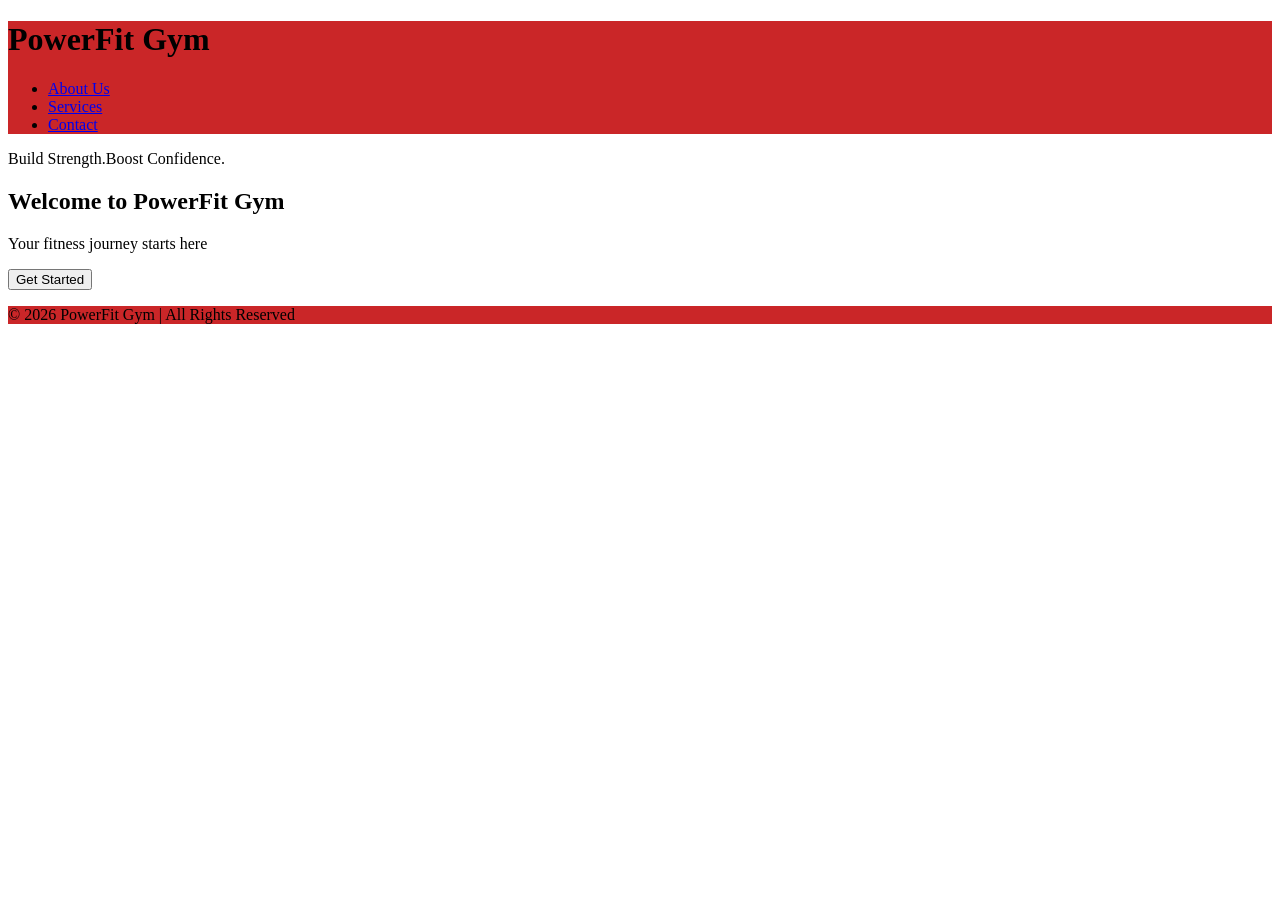
==== index.html @ 07870d07 "doc(index page): writing comment for H1 tag" ====
<!DOCTYPE html>
<html lang="en-US">
<head>
    <meta charset="UTF-8">
    <meta name="viewport" content="width=device-width, initial-scale=1.0">
    <title>Powerfit Gym</title>
    <link rel="stylesheet" href="assets/css/style.css">
</head>
<body>
    <header>
        <h1>PowerFit Gym</h1> <!--Using H1 in the home page because the others texts are subtitles or hero titles-->
        <nav>
            <ul>
                <li><a href="about.html">About Us</a></li>
                <li><a href="services.html">Services</a></li>
                <li><a href="contact.html">Contact</a></li>
            </ul>
        </nav>
    </header>
    <main>
        <p>Build Strength.Boost Confidence.</p>
        <section>
            <h2>Welcome to PowerFit Gym</h2>
            <p>Your fitness journey starts here</p>
            <button type="button">Get Started</button>
        </section>
    </main>
    <footer>
        <p>© 2026 PowerFit Gym | All Rights Reserved</p>
    </footer>
</body>
</html>
---- assets/css/style.css ----
header {
    background-color: #ca2628;
}

footer {
    background-color: #ca2628;
}
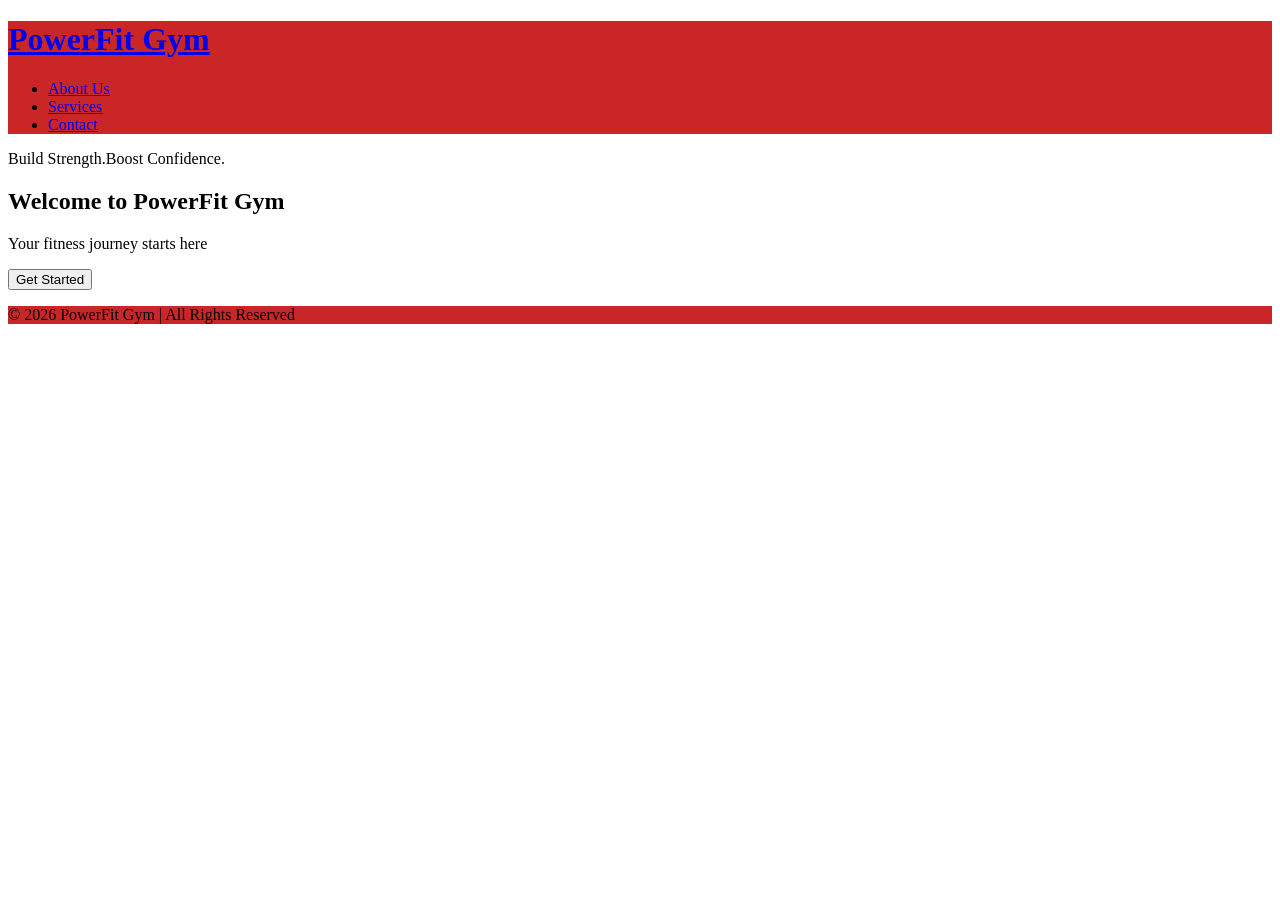
==== commit fd230188: "fix(header): added tag a for the gym's name, allowing to navigate to home page" ====
--- a/index.html
+++ b/index.html
@@ -8,7 +8,7 @@
 </head>
 <body>
     <header>
-        <h1>PowerFit Gym</h1> <!--Using H1 in the home page because the others texts are subtitles or hero titles-->
+        <h1><a href="index.html">PowerFit Gym</a></h1> <!--Using H1 in the home page because the others texts are subtitles or hero titles-->
         <nav>
             <ul>
                 <li><a href="about.html">About Us</a></li>
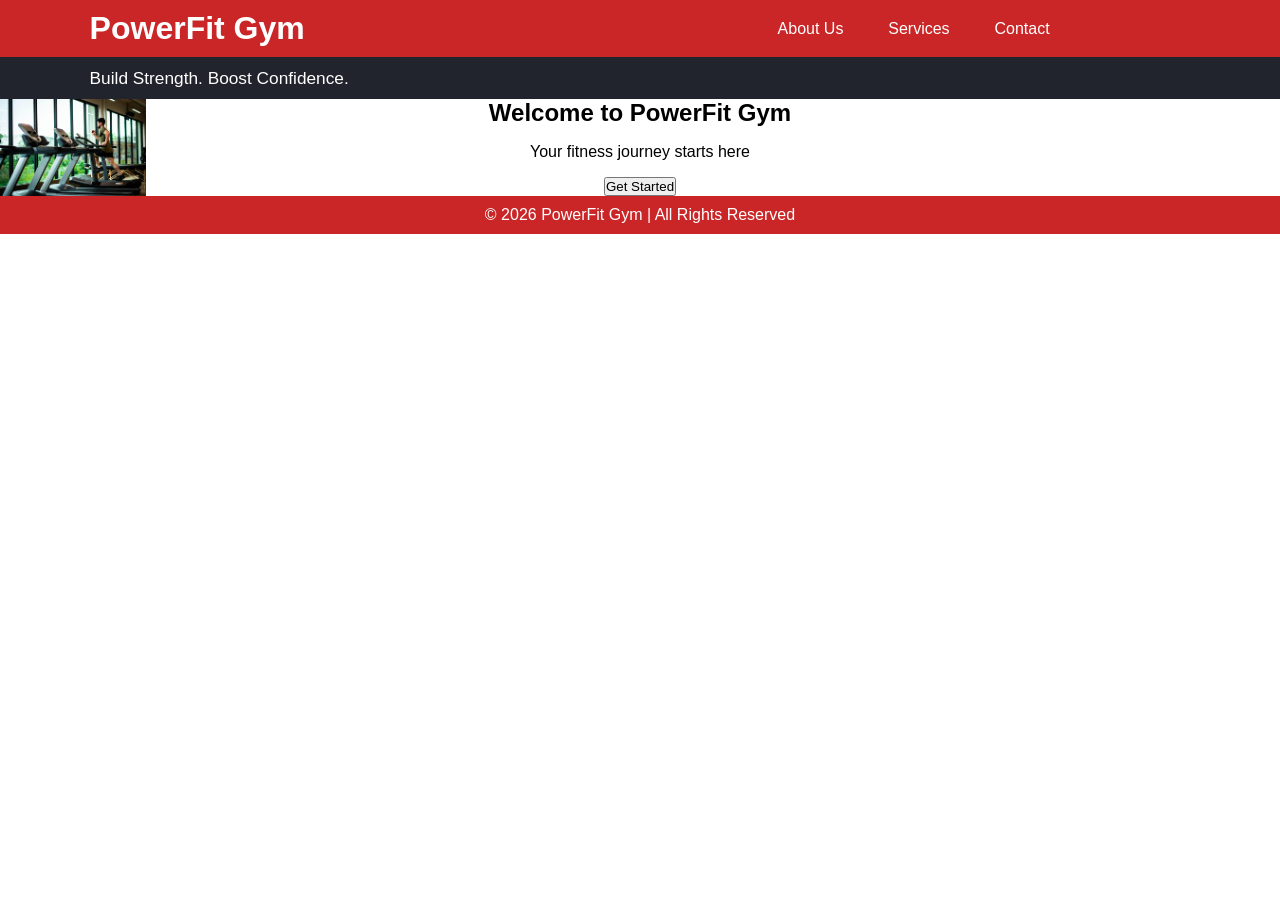
==== commit 6bb0aaa8: "wip(css): main section home page" ====
--- a/index.html
+++ b/index.html
@@ -18,7 +18,7 @@
         </nav>
     </header>
     <main>
-        <p>Build Strength.Boost Confidence.</p>
+        <p>Build Strength. Boost Confidence.</p>
         <section>
             <h2>Welcome to PowerFit Gym</h2>
             <p>Your fitness journey starts here</p>
--- a/assets/css/style.css
+++ b/assets/css/style.css
@@ -1,9 +1,72 @@
-
+* {
+    margin: 0;
+    padding: 0;
+    font-family: 'Arial', 'Verdana', 'Tahoma';
+}
 
 header {
     background-color: #ca2628;
+    color: rgb(255,255,255);
+
+    display: flex;
+    align-items: center;
+    justify-content: space-between;
+    padding: 0.8% 18% 0.8% 7%;
+
 }
+
+nav {
+    width: 17rem;
+}
+
+nav ul {
+    display: flex;
+    justify-content: space-between;
+}
+
+
+main p:first-child {
+    padding: 0.8% 0% 0.8% 7%;
+    background-color: #21242d;
+    color: #ffff;
+    font-size: 1.08rem;
+}
+
+main section {
+    display: flex;
+    flex-direction: column;
+    align-items: center;
+    justify-content: center;
+    gap: 1rem;
+
+    background-image: url('../images/background-gym.jpg');
+    background-size:contain;
+    background-repeat: no-repeat;
+
+    max-height: 3265px;
+}
+
 
 footer {
     background-color: #ca2628;
-}+    color: rgb(255,255,255);
+}
+
+
+footer p {
+    text-align: center;
+    padding: 0.8% 0% 0.8% 0%;
+}
+ul {
+    list-style: none;
+}
+
+a {
+    text-decoration: none;
+    color: inherit;
+}
+
+span a {
+    font-size: 2.5rem;
+}
+
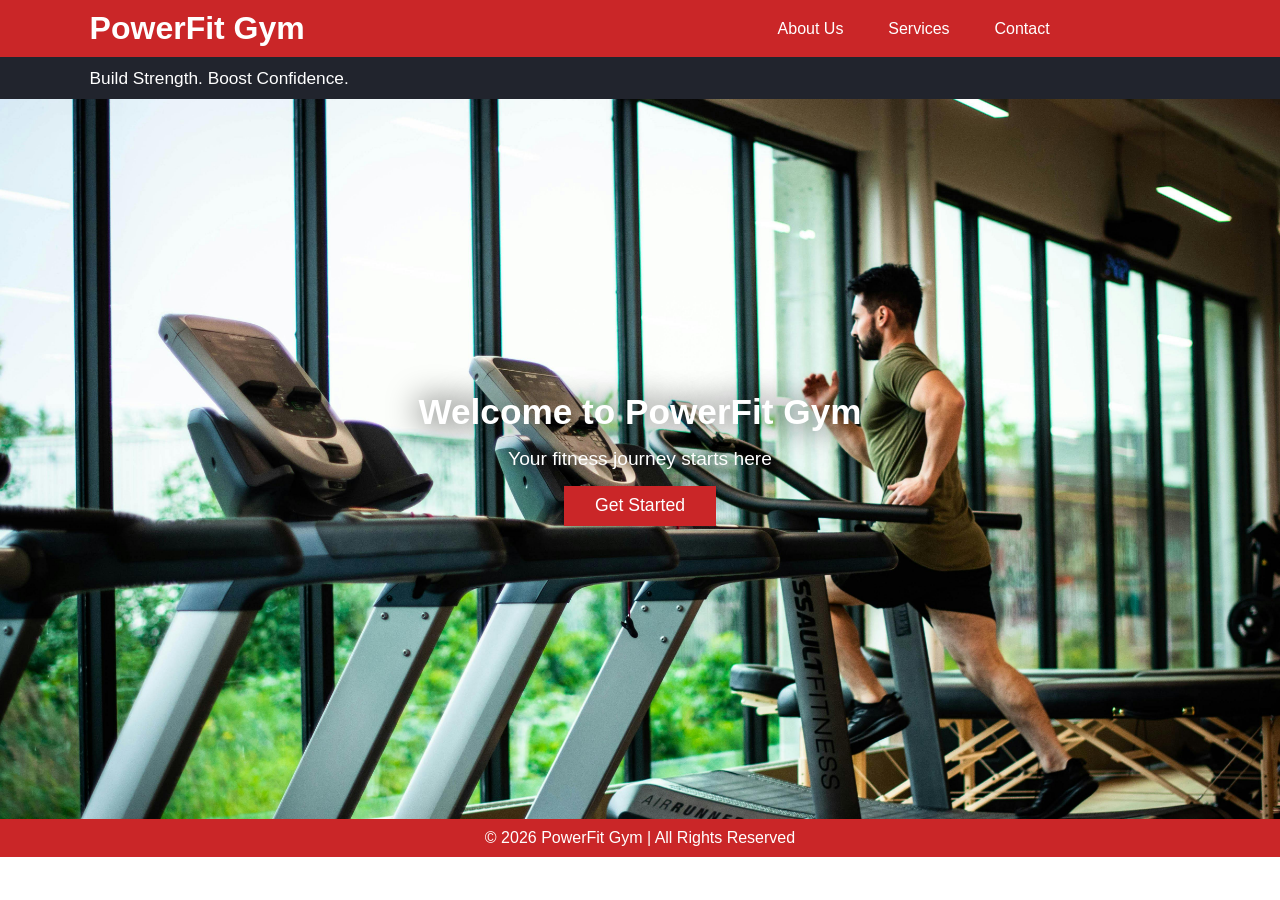
==== commit 358514ad: "spliting css in files, modular structure" ====
--- a/index.html
+++ b/index.html
@@ -4,7 +4,7 @@
     <meta charset="UTF-8">
     <meta name="viewport" content="width=device-width, initial-scale=1.0">
     <title>Powerfit Gym</title>
-    <link rel="stylesheet" href="assets/css/style.css">
+    <link rel="stylesheet" href="assets/css/index.css">
 </head>
 <body>
     <header>
--- a/assets/css/index.css
+++ b/assets/css/index.css
@@ -0,0 +1,49 @@
+@import "reset.css";
+@import "semantics.css";
+
+main p:first-child {
+    padding: 0.8% 0% 0.8% 7%;
+    background-color: #21242d;
+    color: #ffff;
+    font-size: 1.08rem;
+}
+
+main section {
+    display: flex;
+    flex-direction: column;
+    align-items: center;
+    justify-content: center;
+    gap: 1rem;
+
+    background-image: url('../images/background-gym.jpg');
+    background-size: cover;
+    background-repeat: no-repeat;
+
+    min-height: 80vh;
+
+    color: #ffff;
+}
+
+
+main section h2 {
+    font-size: 2.2rem;
+    text-shadow: 0 0 2rem rgb(0,0,0);
+
+}
+
+main section p {
+    font-size: 1.2rem;
+    text-shadow: 0 0 1rem rgb(0,0,0);
+
+}
+
+main section button {
+    width: 9.5rem;
+    height: 2.5rem;
+    border: 0;
+    background-color: #ca2628;
+    color: #ffff;
+    font-size: 1.1rem;
+}
+
+
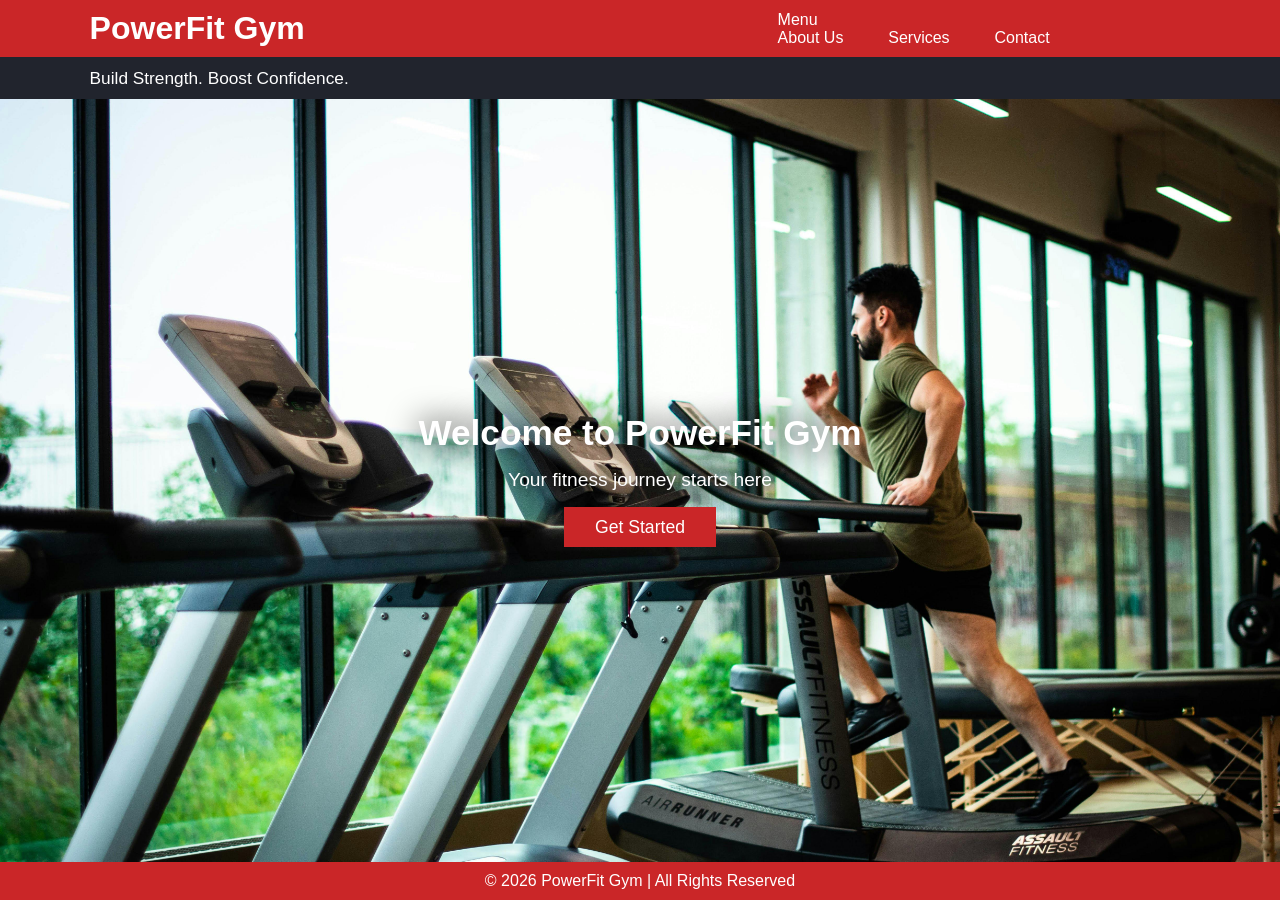
==== commit e089c949: "wip(css): adding a mobile menu to nav" ====
--- a/index.html
+++ b/index.html
@@ -10,7 +10,8 @@
     <header>
         <h1><a href="index.html">PowerFit Gym</a></h1> <!--Using H1 in the home page because the others texts are subtitles or hero titles-->
         <nav>
-            <ul>
+            <div aria-label="">Menu</div>
+            <ul class="wide-list">
                 <li><a href="about.html">About Us</a></li>
                 <li><a href="services.html">Services</a></li>
                 <li><a href="contact.html">Contact</a></li>
--- a/assets/css/index.css
+++ b/assets/css/index.css
@@ -1,5 +1,10 @@
 @import "reset.css";
 @import "semantics.css";
+
+main {
+    display: flex;
+    flex-direction: column;
+}
 
 main p:first-child {
     padding: 0.8% 0% 0.8% 7%;
@@ -9,6 +14,8 @@
 }
 
 main section {
+    flex-grow: 1;
+
     display: flex;
     flex-direction: column;
     align-items: center;
@@ -19,6 +26,7 @@
     background-size: cover;
     background-repeat: no-repeat;
 
+    height: auto;
     min-height: 80vh;
 
     color: #ffff;
@@ -28,7 +36,7 @@
 main section h2 {
     font-size: 2.2rem;
     text-shadow: 0 0 2rem rgb(0,0,0);
-
+    text-align: center;
 }
 
 main section p {
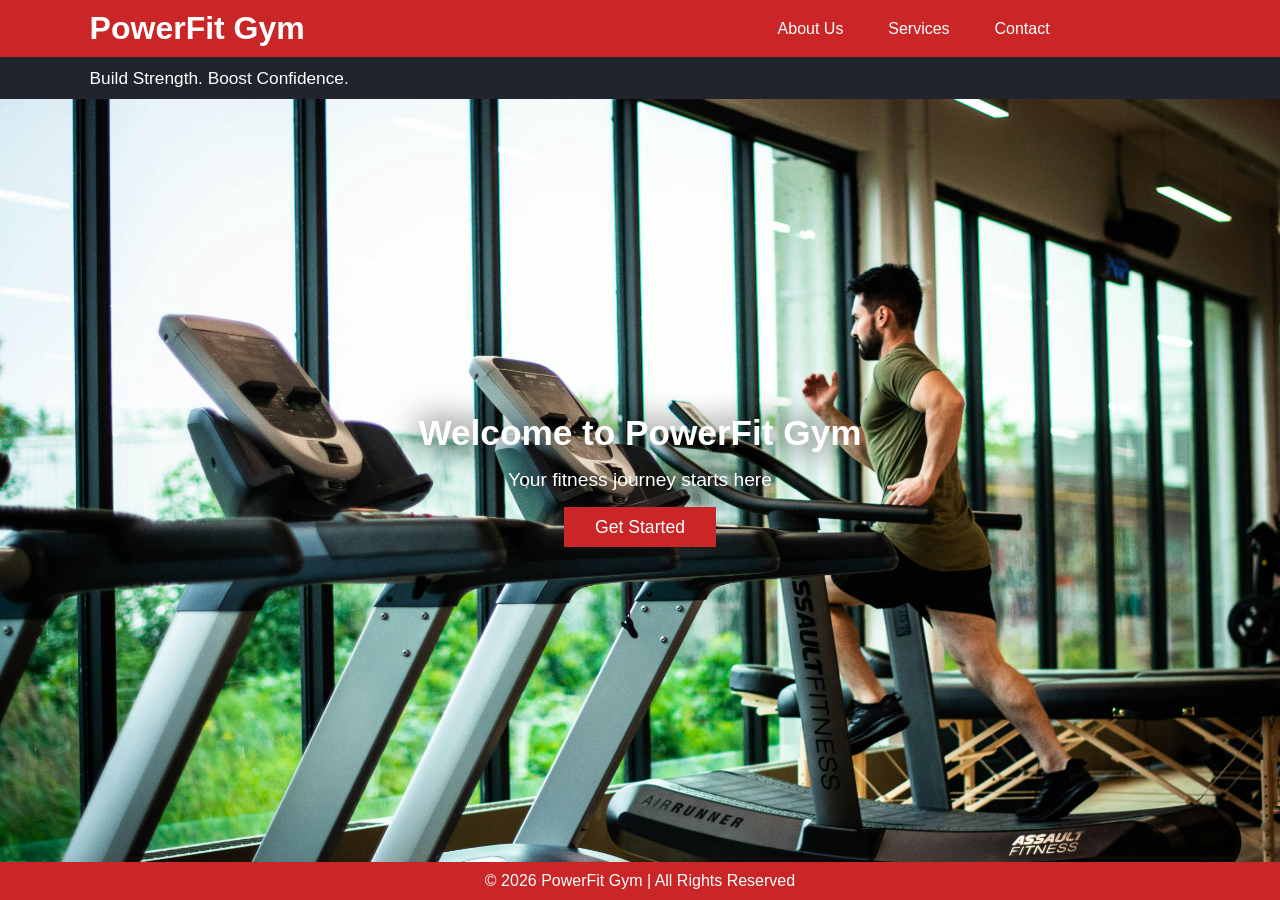
==== commit b6b760ab: "wip(css): basic menu mobile with js" ====
--- a/index.html
+++ b/index.html
@@ -5,13 +5,20 @@
     <meta name="viewport" content="width=device-width, initial-scale=1.0">
     <title>Powerfit Gym</title>
     <link rel="stylesheet" href="assets/css/index.css">
+    <script type="module" src="assets/scripts/interactive.js"></script>
 </head>
 <body>
     <header>
         <h1><a href="index.html">PowerFit Gym</a></h1> <!--Using H1 in the home page because the others texts are subtitles or hero titles-->
         <nav>
-            <div aria-label="">Menu</div>
+            <div class="hamburguer" aria-label="">Menu</div>
             <ul class="wide-list">
+                <li><a href="about.html">About Us</a></li>
+                <li><a href="services.html">Services</a></li>
+                <li><a href="contact.html">Contact</a></li>
+            </ul>
+
+            <ul class="tall-list">
                 <li><a href="about.html">About Us</a></li>
                 <li><a href="services.html">Services</a></li>
                 <li><a href="contact.html">Contact</a></li>
